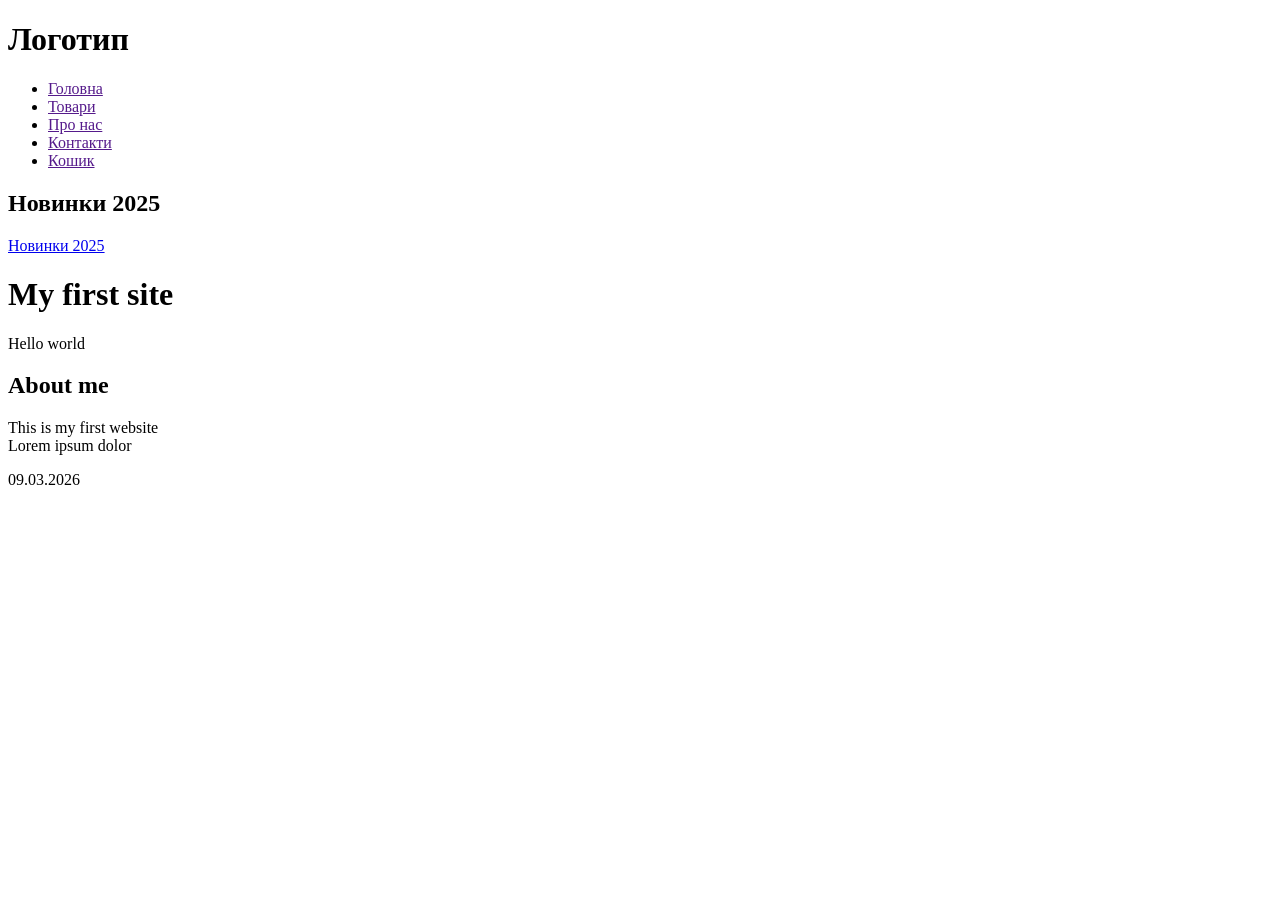
==== index.html @ fda9408f "first commit" ====
<!DOCTYPE html>
<html>
<head>
<html lang="uk"></html>
<title>TechShop - Магазин гаджетів</title>
<link rel="stylesheet" href="assets/css/style.css">
</head>

<body>
<header>
    <h1>Логотип</h1>
    <nav>
      <ul>
        <li><a href="">Головна</a></li>
        <li><a href="">Товари</a></li>
        <li><a href="">Про нас</a></li>
        <li><a href="">Контакти</a></li>
        <li><a href="">Кошик</a></li>
      </ul>
    </nav>
</header>

<main>
    <section>
        <h2>Новинки 2025</h2>
        <a href="/" class="logo">Новинки 2025</a>
    </section>
</main>

<h1>My first site</h1>
<p>Hello world</p>

<h2>About me</h2>
<p>This is my first website <br> Lorem ipsum dolor</p>

<footer>09.03.2026 </footer>
</body>
</html>
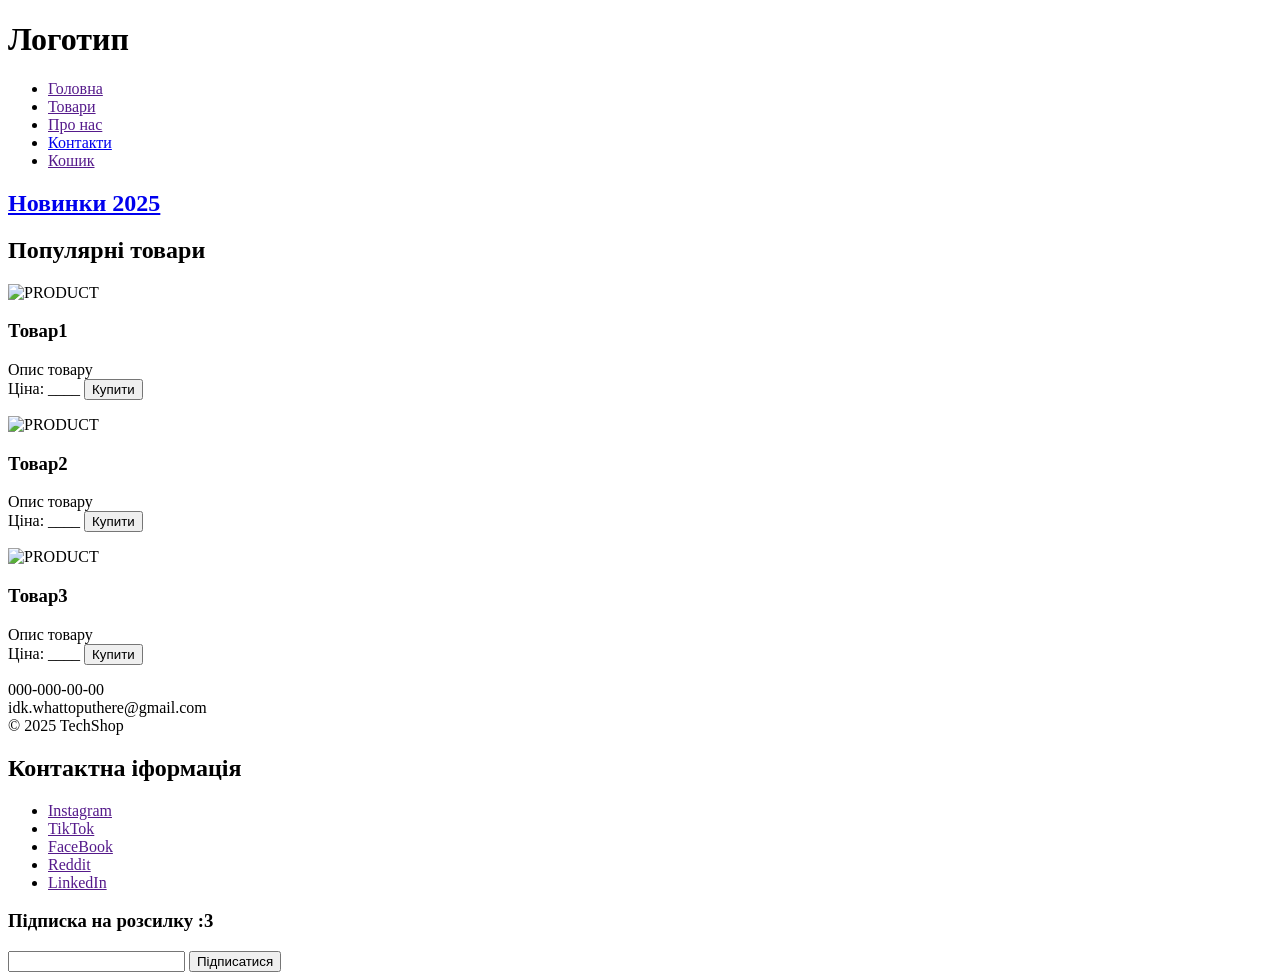
==== commit 4a3e41a4: "Add basic semantic HTML5 structure" ====
--- a/index.html
+++ b/index.html
@@ -1,9 +1,10 @@
 <!DOCTYPE html>
-<html>
+<html lang="en">
 <head>
-<html lang="uk"></html>
-<title>TechShop - Магазин гаджетів</title>
-<link rel="stylesheet" href="assets/css/style.css">
+    <meta charset="UTF-8">
+    <meta name="viewport" content="width=device-width, initial-scale=1.0">
+    <title>TechShop - Магазин гаджетів</title>
+    <link rel="stylesheet" href="assets/css/style.css">
 </head>
 
 <body>
@@ -14,7 +15,7 @@
         <li><a href="">Головна</a></li>
         <li><a href="">Товари</a></li>
         <li><a href="">Про нас</a></li>
-        <li><a href="">Контакти</a></li>
+        <li><a href="#ci">Контакти</a></li>
         <li><a href="">Кошик</a></li>
       </ul>
     </nav>
@@ -22,17 +23,53 @@
 
 <main>
     <section>
-        <h2>Новинки 2025</h2>
-        <a href="/" class="logo">Новинки 2025</a>
+        <h2><a href="index.html" class="logo">Новинки 2025</a></h2>
+    </section>
+    <section>
+        <h2>Популярні товари</h2>
+            <article>
+                <img src="https://encrypted-tbn0.gstatic.com/images?q=tbn:ANd9GcQ4XzsqwgVl7gqpyJpspzNiuCHjdkF_nJ5qWA&s" alt="PRODUCT">
+                <h3>Товар1</h3>
+                <p>Опис товару <br> Ціна: ____ <button>Купити</button></p> 
+            </article>
+            <article>
+                <img src="https://encrypted-tbn0.gstatic.com/images?q=tbn:ANd9GcTmF7ROju0dYMmBSejvtVCEAEdkJGClfLNOKA&s" alt="PRODUCT">
+                <h3>Товар2</h3>
+                <p>Опис товару <br> Ціна: ____ <button>Купити</button></p> 
+            </article>
+            <article>
+                <img src="https://encrypted-tbn0.gstatic.com/images?q=tbn:ANd9GcQG2MPAuut5z7Ym7Gpm_-hg8DblPwVJSpjxRg&s" alt="PRODUCT">
+                <h3>Товар3</h3>
+                <p>Опис товару <br> Ціна: ____ <button>Купити</button></p> 
+            </article>
     </section>
 </main>
 
-<h1>My first site</h1>
-<p>Hello world</p>
+<footer>
+    000-000-00-00 <br>
+    idk.whattoputhere@gmail.com <br>
+    &copy; 2025 TechShop
 
-<h2>About me</h2>
-<p>This is my first website <br> Lorem ipsum dolor</p>
 
-<footer>09.03.2026 </footer>
+    <section>
+        <h2 id = "ci">Контактна іформація</h2>
+    </section>
+    <nav>
+      <ul>
+        <li><a href="">Instagram</a></li>
+        <li><a href="">TikTok</a></li>
+        <li><a href="">FaceBook</a></li>
+        <li><a href="">Reddit</a></li>
+        <li><a href="">LinkedIn</a></li>
+      </ul>
+    </nav>
+
+    <form action="#">
+        <h3>Підписка на розсилку :3</h3>
+        <input type="email">
+        <button>Підписатися</button>
+    </form>
+</footer>
+
 </body>
 </html>
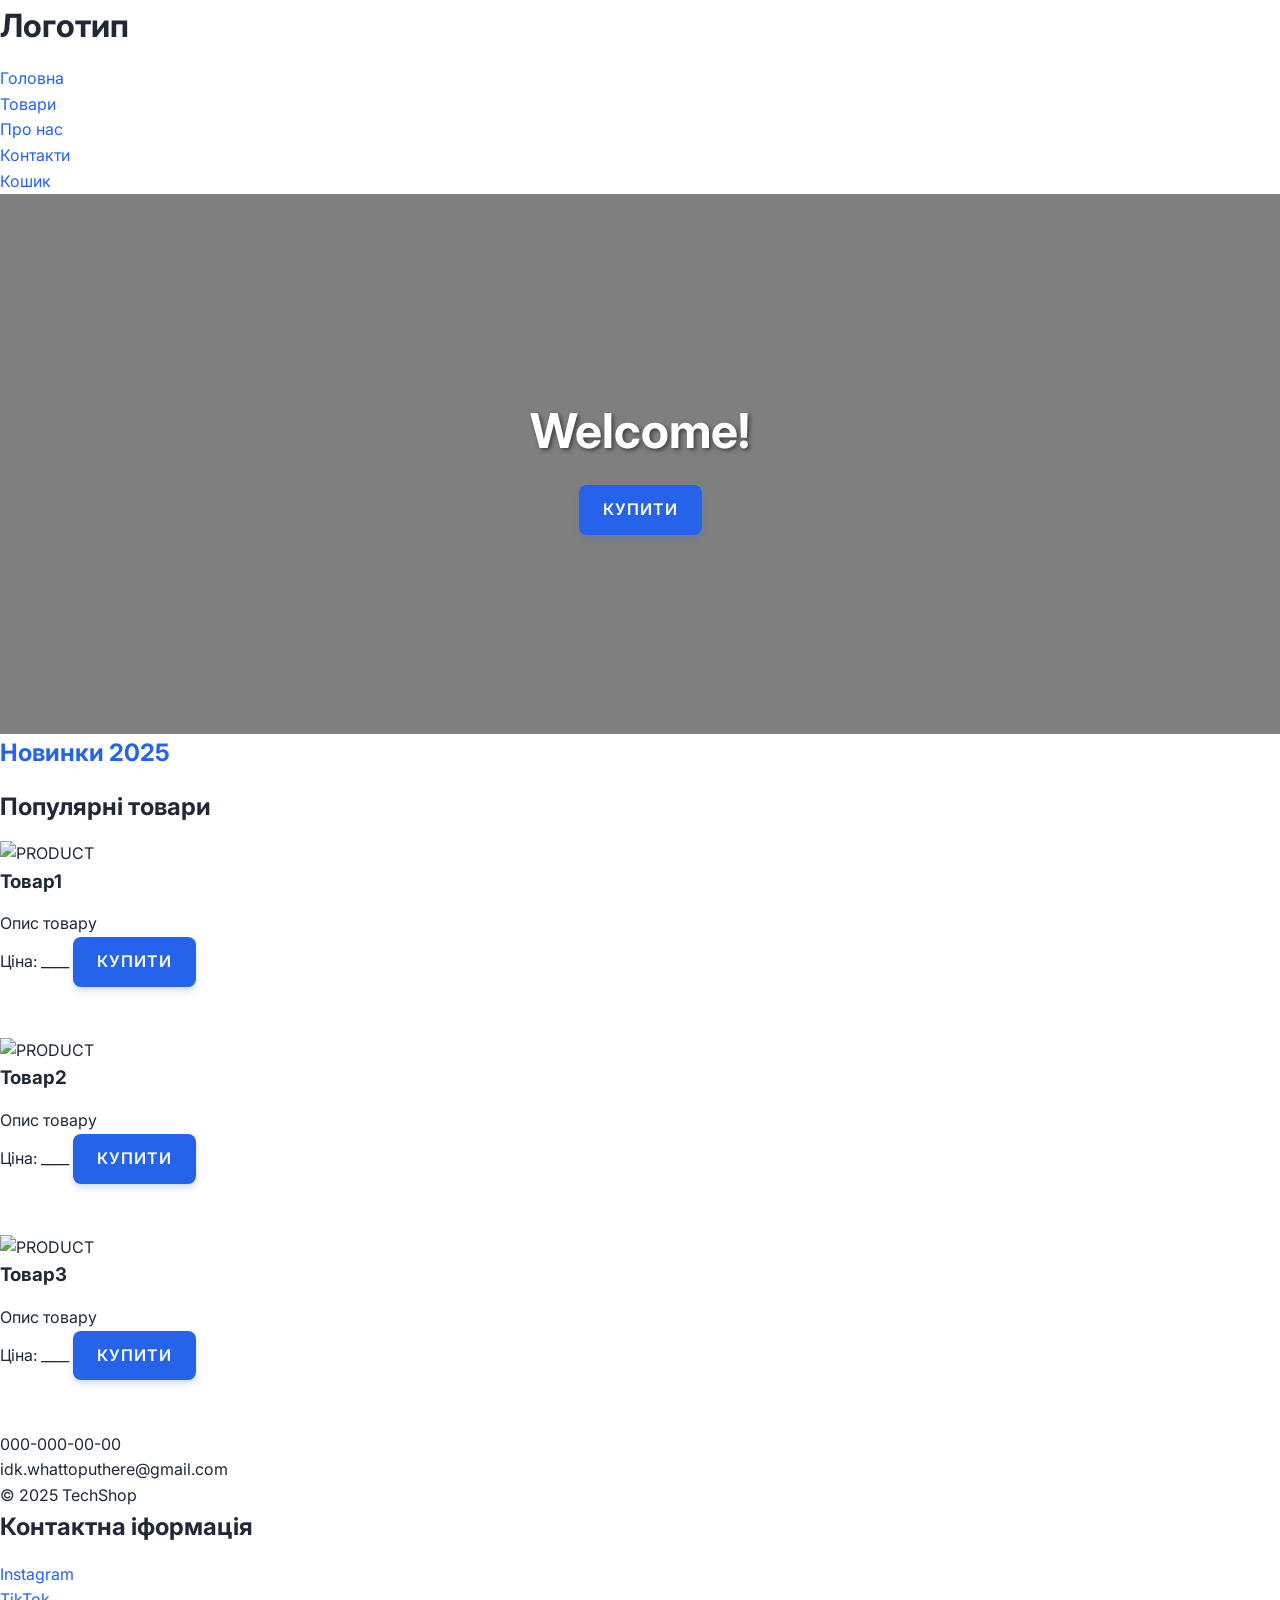
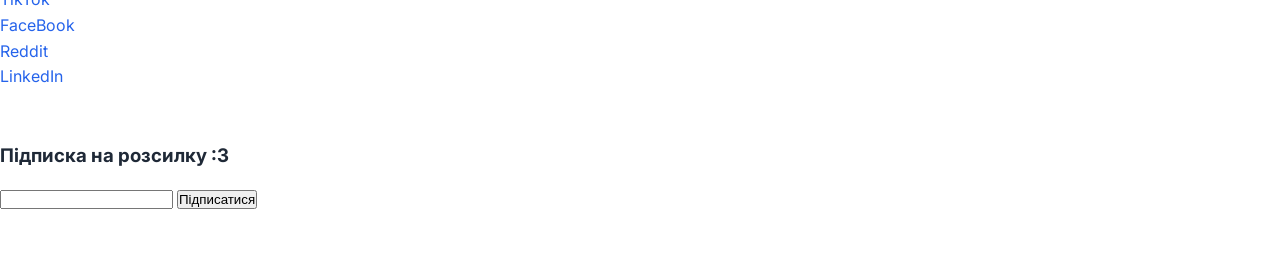
==== commit 7108071a: "laboratorna 3" ====
--- a/index.html
+++ b/index.html
@@ -4,6 +4,12 @@
     <meta charset="UTF-8">
     <meta name="viewport" content="width=device-width, initial-scale=1.0">
     <title>TechShop - Магазин гаджетів</title>
+    
+    <link rel="preconnect" href="https://fonts.googleapis.com">
+    <link rel="preconnect" href="https://fonts.gstatic.com" crossorigin>
+    <link href="https://fonts.googleapis.com/css2?family=Inter:wght@400;600;700&display=swap" rel="stylesheet">
+    
+    <link rel="stylesheet" href="assets/css/normalize.css">
     <link rel="stylesheet" href="assets/css/style.css">
 </head>
 
@@ -22,6 +28,11 @@
 </header>
 
 <main>
+    <section class="hero">
+        <h1>Welcome!</h1> 
+        <a href="#" class="btn">Купити</a>
+    </section>
+
     <section>
         <h2><a href="index.html" class="logo">Новинки 2025</a></h2>
     </section>
@@ -30,18 +41,18 @@
             <article>
                 <img src="https://encrypted-tbn0.gstatic.com/images?q=tbn:ANd9GcQ4XzsqwgVl7gqpyJpspzNiuCHjdkF_nJ5qWA&s" alt="PRODUCT">
                 <h3>Товар1</h3>
-                <p>Опис товару <br> Ціна: ____ <button>Купити</button></p> 
-            </article>
+                <p>Опис товару <br> Ціна: ____ <a href="#" class="btn">Купити</a></p> 
+            </article><br><br>
             <article>
                 <img src="https://encrypted-tbn0.gstatic.com/images?q=tbn:ANd9GcTmF7ROju0dYMmBSejvtVCEAEdkJGClfLNOKA&s" alt="PRODUCT">
                 <h3>Товар2</h3>
-                <p>Опис товару <br> Ціна: ____ <button>Купити</button></p> 
-            </article>
+                <p>Опис товару <br> Ціна: ____ <a href="#" class="btn">Купити</a></p> 
+            </article><br><br>
             <article>
                 <img src="https://encrypted-tbn0.gstatic.com/images?q=tbn:ANd9GcQG2MPAuut5z7Ym7Gpm_-hg8DblPwVJSpjxRg&s" alt="PRODUCT">
                 <h3>Товар3</h3>
-                <p>Опис товару <br> Ціна: ____ <button>Купити</button></p> 
-            </article>
+                <p>Опис товару <br> Ціна: ____ <a href="#" class="btn">Купити</a></p> 
+            </article><br><br>
     </section>
 </main>
 
@@ -63,13 +74,15 @@
         <li><a href="">LinkedIn</a></li>
       </ul>
     </nav>
-
+    <br><br>
     <form action="#">
         <h3>Підписка на розсилку :3</h3>
         <input type="email">
         <button>Підписатися</button>
     </form>
+    <br><br>
 </footer>
 
 </body>
+
 </html>
--- a/assets/css/style.css
+++ b/assets/css/style.css
@@ -0,0 +1,79 @@
+/* Скидання відступів та рамок для всіх елементів */
+* {
+  margin: 0;
+  padding: 0;
+  box-sizing: border-box; /* Розміри елемента включають внутрішні відступи та рамки */
+}
+
+/* Глобальні змінні проєкту (Палітра TechShop) */
+:root {
+  --primary-color: #2563eb; /* Ваш фірмовий синій */
+  --primary-hover: #1d4ed8; /* Колір при наведенні */
+  --accent-color: #f59e0b;  /* Акцентний помаранчевий */
+  --text-dark: #1f2937;     /* Основний текст */
+  --text-light: #6b7280;    /* Другорядний текст */
+  --bg-color: #ffffff;      /* Фон сторінки */
+  --font-main: "Inter", sans-serif;
+}
+
+ body {
+   font-family: var(--font-main);
+   background-color: var(--bg-color);
+   color: var(--text-dark);
+   line-height: 1.6; /* Покращує читабельність тексту */
+   font-size: 16px;
+ }
+
+ h1, h2, h3 {
+  margin-bottom: 15px;
+  font-weight: 700;
+}
+
+a {
+  text-decoration: none;
+  color: var(--primary-color);
+}
+a:hover {
+  color: var(--primary-hover);
+}
+
+.footer a {
+   color: var(--text-light); /* Посилання лише у футері будуть сірими */
+}
+
+.btn {
+   display: inline-block;
+   padding: 12px 24px;
+   background-color: var(--primary-color);
+   color: white;
+   border-radius: 8px;
+   font-weight: 600;
+   text-transform: uppercase; /* Текст великими літерами */
+   letter-spacing: 1px;       /* Розрідження літер */
+   transition: all 0.3s ease;
+   box-shadow: 0 4px 6px rgba(37, 99, 235, 0.2); /* Ніжна синя тінь */
+}
+
+.btn:hover {
+   background-color: var(--primary-hover);
+   transform: translateY(-2px); /* Кнопка ніби піднімається */
+   box-shadow: 0 6px 12px rgba(37, 99, 235, 0.3);
+}
+
+.hero {
+   height: 60vh; /* 60% висоти екрану */
+   background-image: linear-gradient(rgba(0,0,0,0.5), rgba(0,0,0,0.5)), url('https://plus.unsplash.com/premium_photo-1774198102384-31b465599e45?q=80&w=735&auto=format&fit=crop&ixlib=rb-4.1.0&ixid=M3wxMjA3fDB8MHxwaG90by1wYWdlfHx8fGVufDB8fHx8fA%3D%3D');
+   background-size: cover;
+   background-position: center;
+   display: flex;
+   flex-direction: column;
+   justify-content: center;
+   align-items: center;
+   text-align: center;
+   color: white;
+ }
+
+ .hero h1 {
+   font-size: 3rem;
+   text-shadow: 2px 2px 4px rgba(0,0,0,0.5);
+ }
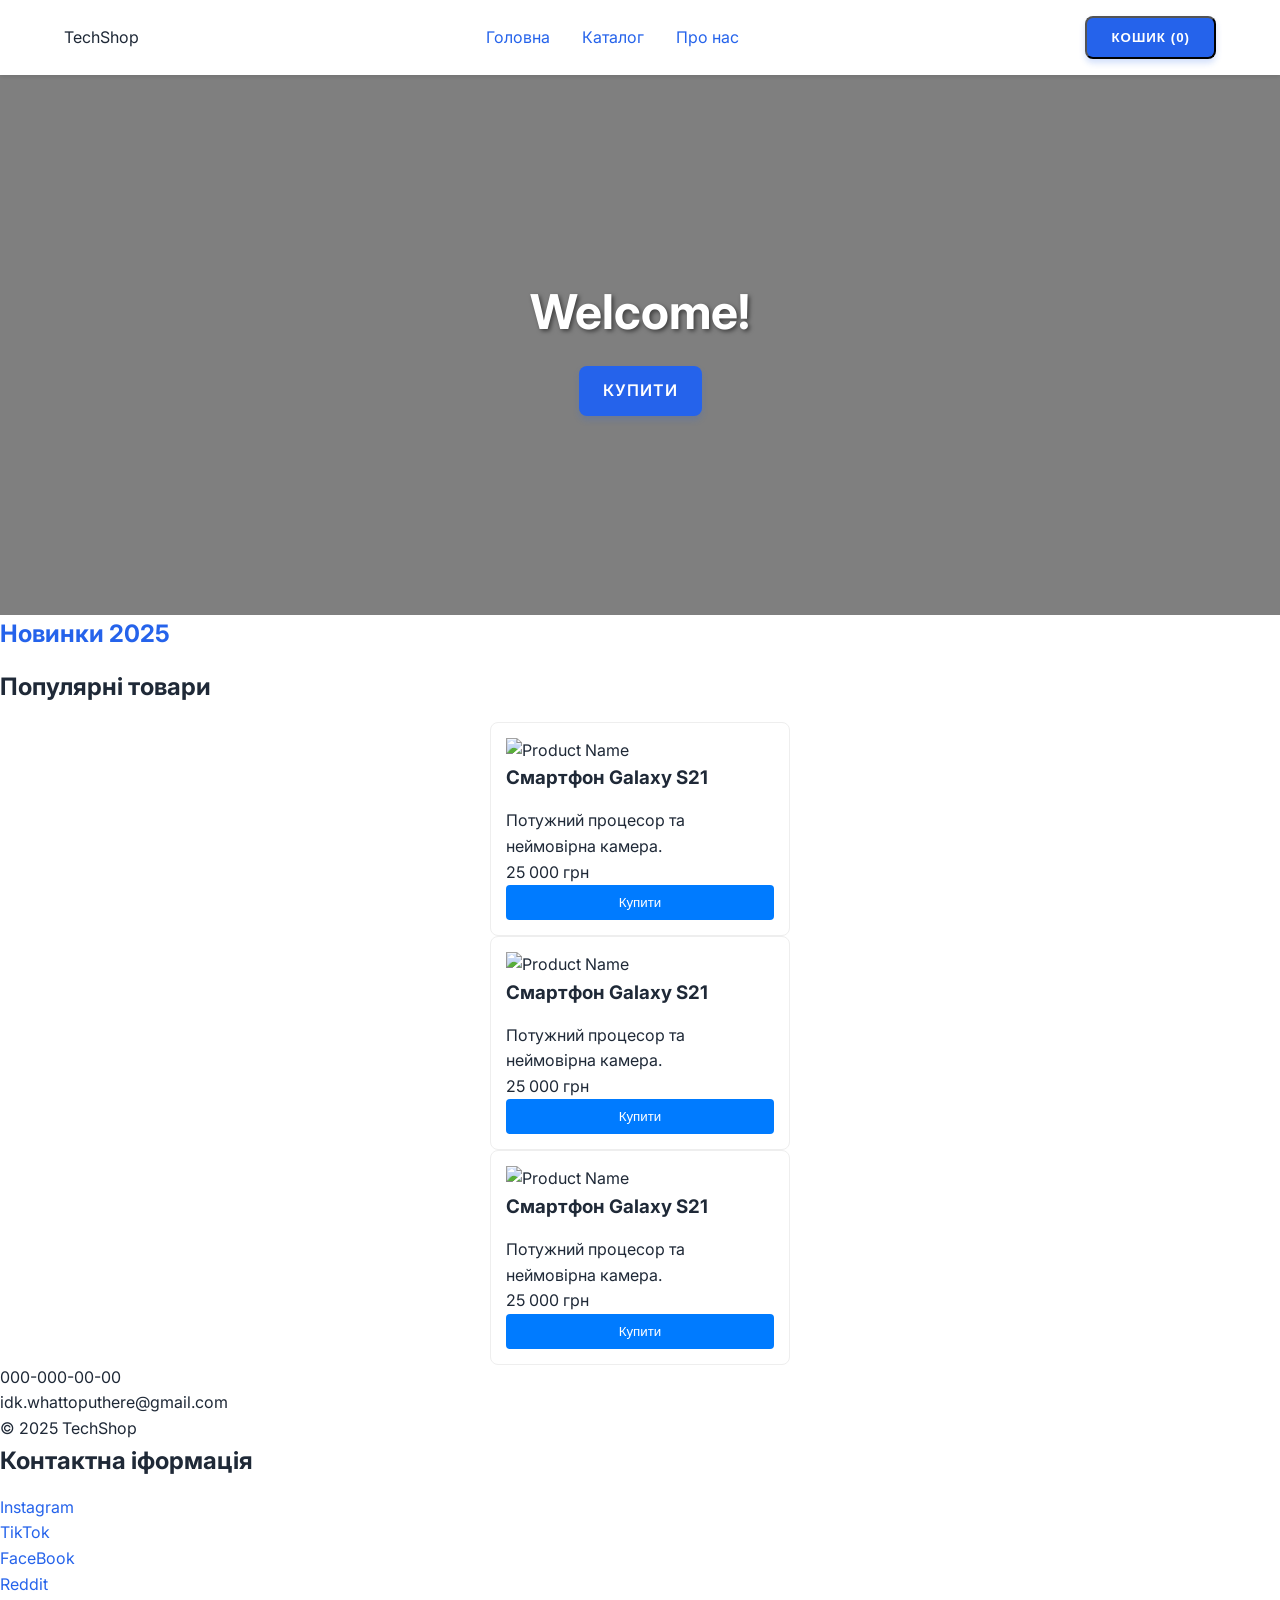
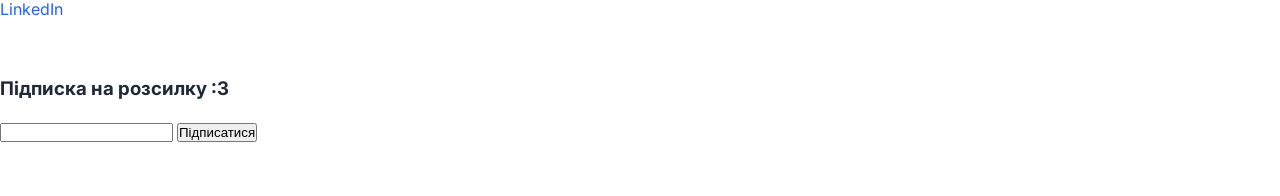
==== commit d9eec1ea: "Lab 4: Accomplish header and grid layout using Flexbox" ====
--- a/index.html
+++ b/index.html
@@ -14,17 +14,20 @@
 </head>
 
 <body>
-<header>
-    <h1>Логотип</h1>
-    <nav>
-      <ul>
-        <li><a href="">Головна</a></li>
-        <li><a href="">Товари</a></li>
-        <li><a href="">Про нас</a></li>
-        <li><a href="#ci">Контакти</a></li>
-        <li><a href="">Кошик</a></li>
-      </ul>
-    </nav>
+<header class="header">
+  <div class="logo">TechShop</div>
+       
+  <nav class="main-nav">
+    <ul class="nav-list">
+      <li><a href="#">Головна</a></li>
+      <li><a href="#">Каталог</a></li>
+      <li><a href="#">Про нас</a></li>
+    </ul>
+  </nav>
+
+  <div class="user-actions">
+    <button class="btn btn-cart">Кошик (0)</button>
+  </div>
 </header>
 
 <main>
@@ -38,21 +41,33 @@
     </section>
     <section>
         <h2>Популярні товари</h2>
-            <article>
-                <img src="https://encrypted-tbn0.gstatic.com/images?q=tbn:ANd9GcQ4XzsqwgVl7gqpyJpspzNiuCHjdkF_nJ5qWA&s" alt="PRODUCT">
-                <h3>Товар1</h3>
-                <p>Опис товару <br> Ціна: ____ <a href="#" class="btn">Купити</a></p> 
-            </article><br><br>
-            <article>
-                <img src="https://encrypted-tbn0.gstatic.com/images?q=tbn:ANd9GcTmF7ROju0dYMmBSejvtVCEAEdkJGClfLNOKA&s" alt="PRODUCT">
-                <h3>Товар2</h3>
-                <p>Опис товару <br> Ціна: ____ <a href="#" class="btn">Купити</a></p> 
-            </article><br><br>
-            <article>
-                <img src="https://encrypted-tbn0.gstatic.com/images?q=tbn:ANd9GcQG2MPAuut5z7Ym7Gpm_-hg8DblPwVJSpjxRg&s" alt="PRODUCT">
-                <h3>Товар3</h3>
-                <p>Опис товару <br> Ціна: ____ <a href="#" class="btn">Купити</a></p> 
-            </article><br><br>
+            <article class="products-grid">
+                <div class="product-card">
+                    <img src="https://encrypted-tbn0.gstatic.com/images?q=tbn:ANd9GcQ4XzsqwgVl7gqpyJpspzNiuCHjdkF_nJ5qWA&s" alt="Product Name" class="product-img">
+                    <h3 class="product-title">Смартфон Galaxy S21</h3>
+                    <p class="product-desc">Потужний процесор та неймовірна камера.</p>
+                    <span class="product-price">25 000 грн</span>
+                    <button class="btn-buy">Купити</button>
+                </div>
+            </article>
+            <article class="products-grid">
+                <div class="product-card">
+                    <img src="https://encrypted-tbn0.gstatic.com/images?q=tbn:ANd9GcTmF7ROju0dYMmBSejvtVCEAEdkJGClfLNOKA&s" alt="Product Name" class="product-img">
+                    <h3 class="product-title">Смартфон Galaxy S21</h3>
+                    <p class="product-desc">Потужний процесор та неймовірна камера.</p>
+                    <span class="product-price">25 000 грн</span>
+                    <button class="btn-buy">Купити</button>
+                </div>
+            </article>
+            <article class="products-grid">
+                <div class="product-card">
+                    <img src="https://encrypted-tbn0.gstatic.com/images?q=tbn:ANd9GcQG2MPAuut5z7Ym7Gpm_-hg8DblPwVJSpjxRg&s" alt="Product Name" class="product-img">
+                    <h3 class="product-title">Смартфон Galaxy S21</h3>
+                    <p class="product-desc">Потужний процесор та неймовірна камера.</p>
+                    <span class="product-price">25 000 грн</span>
+                    <button class="btn-buy">Купити</button>
+                </div>
+            </article>
     </section>
 </main>
 
--- a/assets/css/style.css
+++ b/assets/css/style.css
@@ -76,4 +76,45 @@
  .hero h1 {
    font-size: 3rem;
    text-shadow: 2px 2px 4px rgba(0,0,0,0.5);
- }+ }
+
+ .header{
+  display: flex;
+  justify-content: space-between;
+  align-items: center;
+  padding: 1rem 5%;
+  background-color: var(--bg-color);
+  box-shadow:  0 2px 4px rgba(0,0,0,0.1);
+ }
+
+ .main-nav ul{
+  display: flex;
+  gap: 2rem; 
+  list-style: none;
+ }
+
+ .products-grid {
+  display: flex;
+  flex-wrap: wrap; 
+  gap: 20px;
+  justify-content: space-around; /* Рівномірний розподіл простору між картками */
+}
+
+.product-card {
+  display: flex;
+  flex-direction: column;
+  width: calc(25% - 20px); /* 4 картки в ряд */
+  min-width: 250px;
+  border: 1px solid #eee;
+  padding: 15px;
+  border-radius: 8px;
+}
+.product-card button {
+  margin-top: auto; /* Штовхає кнопку в самий низ картки */
+  padding: 10px;
+  background-color: #007bff;
+  color: white;
+  border: none;
+  border-radius: 4px;
+  cursor: pointer;
+}
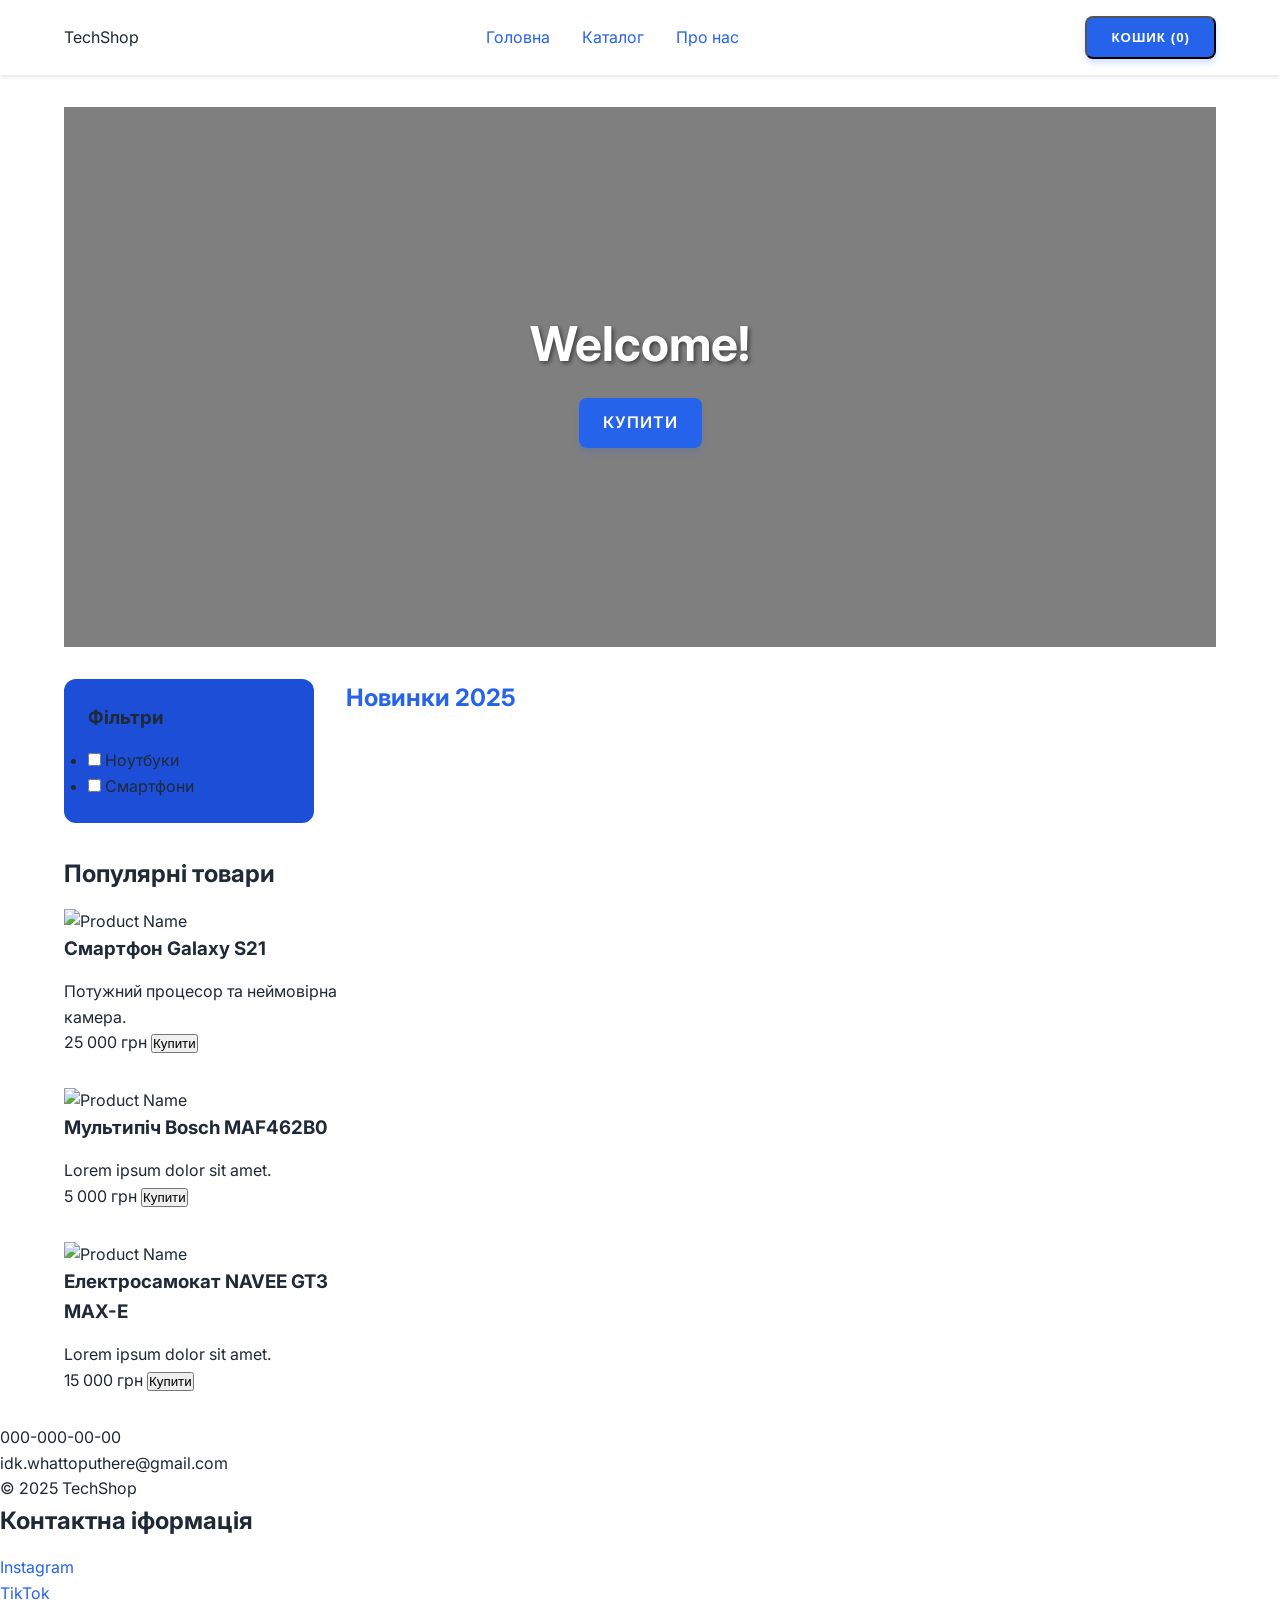
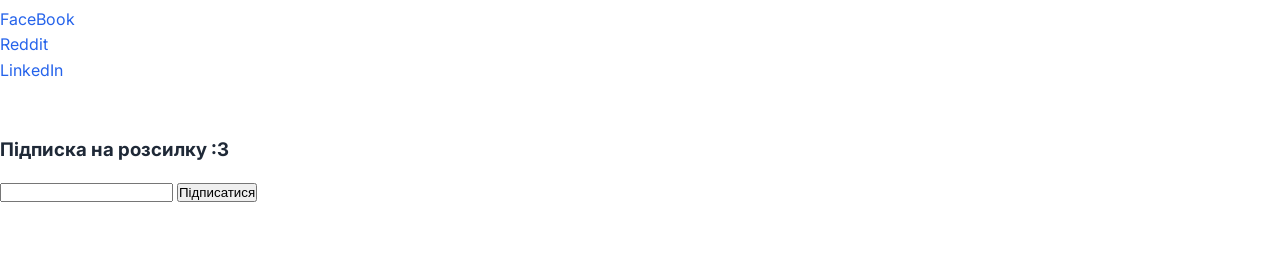
==== commit 15a10d60: "Implement CSS Grid layout and Mobile responsiveness" ====
--- a/index.html
+++ b/index.html
@@ -30,45 +30,62 @@
   </div>
 </header>
 
-<main>
+<main class="page-layout">
+    
     <section class="hero">
         <h1>Welcome!</h1> 
         <a href="#" class="btn">Купити</a>
     </section>
 
+    <aside class="sidebar">
+            <h3>Фільтри</h3>
+            <!-- Тут будуть чекбокси категорій, напр. Ноутбуки, Смартфони -->
+            <ul>
+                <li><input type="checkbox" /> Ноутбуки</li>
+                <li><input type="checkbox" /> Смартфони</li>
+            </ul>
+    </aside>
+
     <section>
         <h2><a href="index.html" class="logo">Новинки 2025</a></h2>
     </section>
-    <section>
-        <h2>Популярні товари</h2>
-            <article class="products-grid">
-                <div class="product-card">
+
+    
+        
+        <section class="products-content">
+            <h2>Популярні товари</h2>
+            <div class="products-grid">
+                <!-- Ваші картки <article> -->
+                <article class="products-card">
                     <img src="https://encrypted-tbn0.gstatic.com/images?q=tbn:ANd9GcQ4XzsqwgVl7gqpyJpspzNiuCHjdkF_nJ5qWA&s" alt="Product Name" class="product-img">
                     <h3 class="product-title">Смартфон Galaxy S21</h3>
                     <p class="product-desc">Потужний процесор та неймовірна камера.</p>
                     <span class="product-price">25 000 грн</span>
                     <button class="btn-buy">Купити</button>
-                </div>
-            </article>
-            <article class="products-grid">
-                <div class="product-card">
-                    <img src="https://encrypted-tbn0.gstatic.com/images?q=tbn:ANd9GcTmF7ROju0dYMmBSejvtVCEAEdkJGClfLNOKA&s" alt="Product Name" class="product-img">
-                    <h3 class="product-title">Смартфон Galaxy S21</h3>
-                    <p class="product-desc">Потужний процесор та неймовірна камера.</p>
-                    <span class="product-price">25 000 грн</span>
-                    <button class="btn-buy">Купити</button>
-                </div>
-            </article>
-            <article class="products-grid">
-                <div class="product-card">
-                    <img src="https://encrypted-tbn0.gstatic.com/images?q=tbn:ANd9GcQG2MPAuut5z7Ym7Gpm_-hg8DblPwVJSpjxRg&s" alt="Product Name" class="product-img">
-                    <h3 class="product-title">Смартфон Galaxy S21</h3>
-                    <p class="product-desc">Потужний процесор та неймовірна камера.</p>
-                    <span class="product-price">25 000 грн</span>
-                    <button class="btn-buy">Купити</button>
-                </div>
-            </article>
-    </section>
+                </article>
+
+                <article class="products-card">
+
+                                <img src="https://encrypted-tbn0.gstatic.com/images?q=tbn:ANd9GcTmF7ROju0dYMmBSejvtVCEAEdkJGClfLNOKA&s" alt="Product Name" class="product-img">
+                                <h3 class="product-title">Мультипіч Bosch MAF462B0</h3>
+                                <p class="product-desc">Lorem ipsum dolor sit amet. </p>
+                                <span class="product-price">5 000 грн</span>
+                                <button class="btn-buy">Купити</button>
+                </article>
+
+
+                <article class="products-card">
+                                <img src="https://encrypted-tbn0.gstatic.com/images?q=tbn:ANd9GcQG2MPAuut5z7Ym7Gpm_-hg8DblPwVJSpjxRg&s" alt="Product Name" class="product-img">
+                                <h3 class="product-title">Електросамокат NAVEE GT3 MAX-E</h3>
+                                <p class="product-desc">Lorem ipsum dolor sit amet.</p>
+                                <span class="product-price">15 000 грн</span>
+                                <button class="btn-buy">Купити</button>
+                </article>
+                
+            </div>
+        </section>
+    
+    
 </main>
 
 <footer>
--- a/assets/css/style.css
+++ b/assets/css/style.css
@@ -71,6 +71,10 @@
    align-items: center;
    text-align: center;
    color: white;
+
+   grid-column: 1 / -1;
+   
+
  }
 
  .hero h1 {
@@ -79,31 +83,40 @@
  }
 
  .header{
-  display: flex;
-  justify-content: space-between;
-  align-items: center;
-  padding: 1rem 5%;
-  background-color: var(--bg-color);
-  box-shadow:  0 2px 4px rgba(0,0,0,0.1);
+    display: flex;
+    justify-content: space-between;
+    align-items: center;
+    padding: 1rem 5%;
+    background-color: var(--bg-color);
+    box-shadow:  0 2px 4px rgba(0,0,0,0.1);
  }
 
  .main-nav ul{
-  display: flex;
-  gap: 2rem; 
-  list-style: none;
- }
+    display: flex;
+    gap: 2rem; 
+    list-style: none;
+  }
 
+/* На ґрід*/
+ .products-grid {
+    display: grid;
+    /* Магічна формула: Автоматично розставляй картки з мінімальною шириною 280px та розтягуй до 1fr */
+    grid-template-columns: repeat(auto-fill, minmax(280px, 1fr));
+    gap: 2rem;
+}
+
+ /* На флексах
  .products-grid {
   display: flex;
   flex-wrap: wrap; 
   gap: 20px;
-  justify-content: space-around; /* Рівномірний розподіл простору між картками */
-}
+  justify-content: space-around;}*/ /* Рівномірний розподіл простору між картками */
+
 
 .product-card {
   display: flex;
   flex-direction: column;
-  width: calc(25% - 20px); /* 4 картки в ряд */
+  /* width: calc(25% - 20px); */ /*4 картки в ряд */
   min-width: 250px;
   border: 1px solid #eee;
   padding: 15px;
@@ -117,4 +130,33 @@
   border: none;
   border-radius: 4px;
   cursor: pointer;
+}
+
+.page-layout {
+  display: grid;
+  /* Перша колонка (сайдбар) - 250px, друга (контент) - бере решту місця (1fr) */
+  grid-template-columns: 250px 1fr;
+  gap: 2rem;
+  padding: 2rem 5%;
+}
+
+.sidebar{
+  background-color: var(--primary-hover);
+  padding: 1.5rem;
+  border-radius: 12px;
+  
+  height: fit-content;
+}
+
+@media screen and (max-width: 768px) {
+  .page-layout {
+    /* Перемикаємо на один стовпець: сайдбар і контент будуть один під одним */
+    grid-template-columns: 1fr;
+  }
+
+  /* Можна також сховати логотип по центру в хедері для економії місця (як приклад) */
+  .header {
+    flex-direction: column;
+    gap: 1rem;
+  }
 }
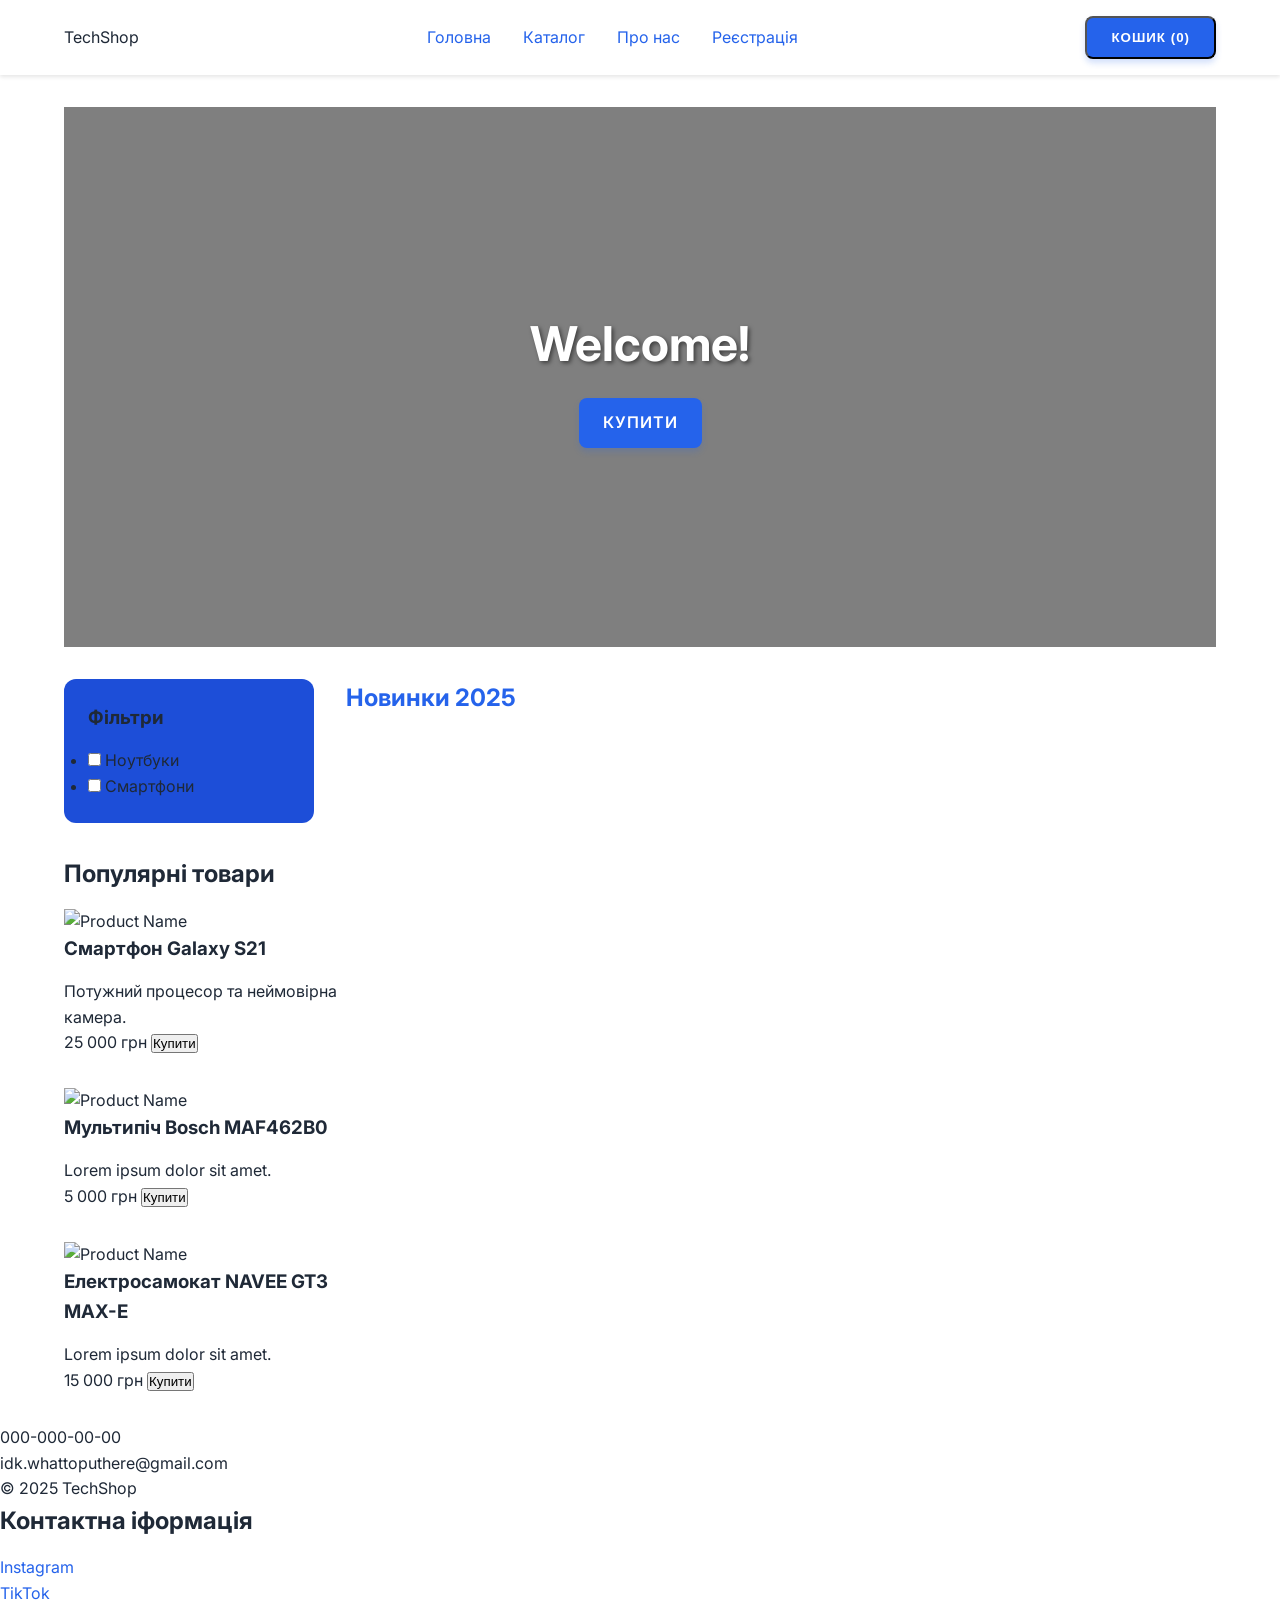
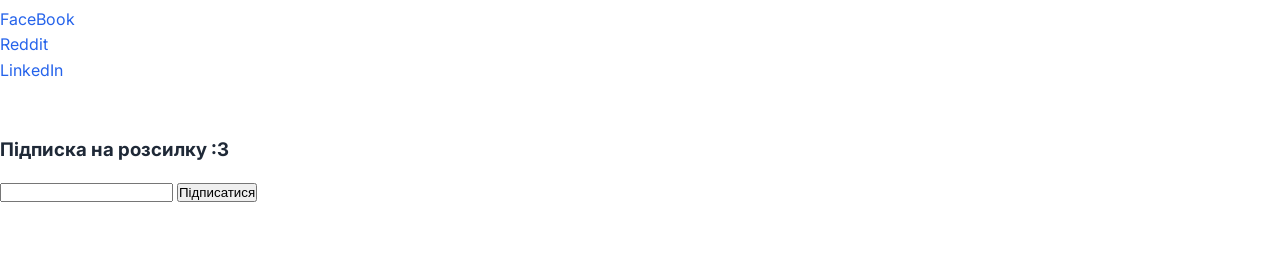
==== commit 14eb2578: "Create checkout form with HTML5 validation" ====
--- a/index.html
+++ b/index.html
@@ -9,8 +9,7 @@
     <link rel="preconnect" href="https://fonts.gstatic.com" crossorigin>
     <link href="https://fonts.googleapis.com/css2?family=Inter:wght@400;600;700&display=swap" rel="stylesheet">
     
-    <link rel="stylesheet" href="assets/css/normalize.css">
-    <link rel="stylesheet" href="assets/css/style.css">
+    <link rel="stylesheet" href="./assets/css/style.css">
 </head>
 
 <body>
@@ -22,6 +21,7 @@
       <li><a href="#">Головна</a></li>
       <li><a href="#">Каталог</a></li>
       <li><a href="#">Про нас</a></li>
+      <li><a href="./checkout.html">Реєстрація</a></li>
     </ul>
   </nav>
 
--- a/assets/css/style.css
+++ b/assets/css/style.css
@@ -159,4 +159,44 @@
     flex-direction: column;
     gap: 1rem;
   }
-}+}
+
+
+/* -----------------------------------------------------------------------------------------*/
+/* Form */
+.checkout-form {
+  max-width: 600px;
+  margin: 2rem auto; /* Центрування на сторінці */
+  background: #fff;
+  padding: 2rem;
+  border-radius: 8px;
+  box-shadow: 0 4px 6px rgba(0, 0, 0, 0.1);
+}
+fieldset {
+  border: 1px solid #e5e7eb;
+  padding: 1rem;
+  margin-bottom: 1.5rem;
+  border-radius: 4px;
+}
+.form-group {
+  display: flex;
+  flex-direction: column;
+  margin-bottom: 1rem;
+}
+.form-group input,
+.form-group select,
+.form-group textarea {
+  padding: 0.5rem;
+  border: 1px solid #d1d5db;
+  border-radius: 4px;
+  font-family: inherit;
+}
+
+.form-group input:invalid:focus {
+  border-color: red;
+  outline: none;
+}
+.form-group input:valid {
+  border-color: green;
+}
+
